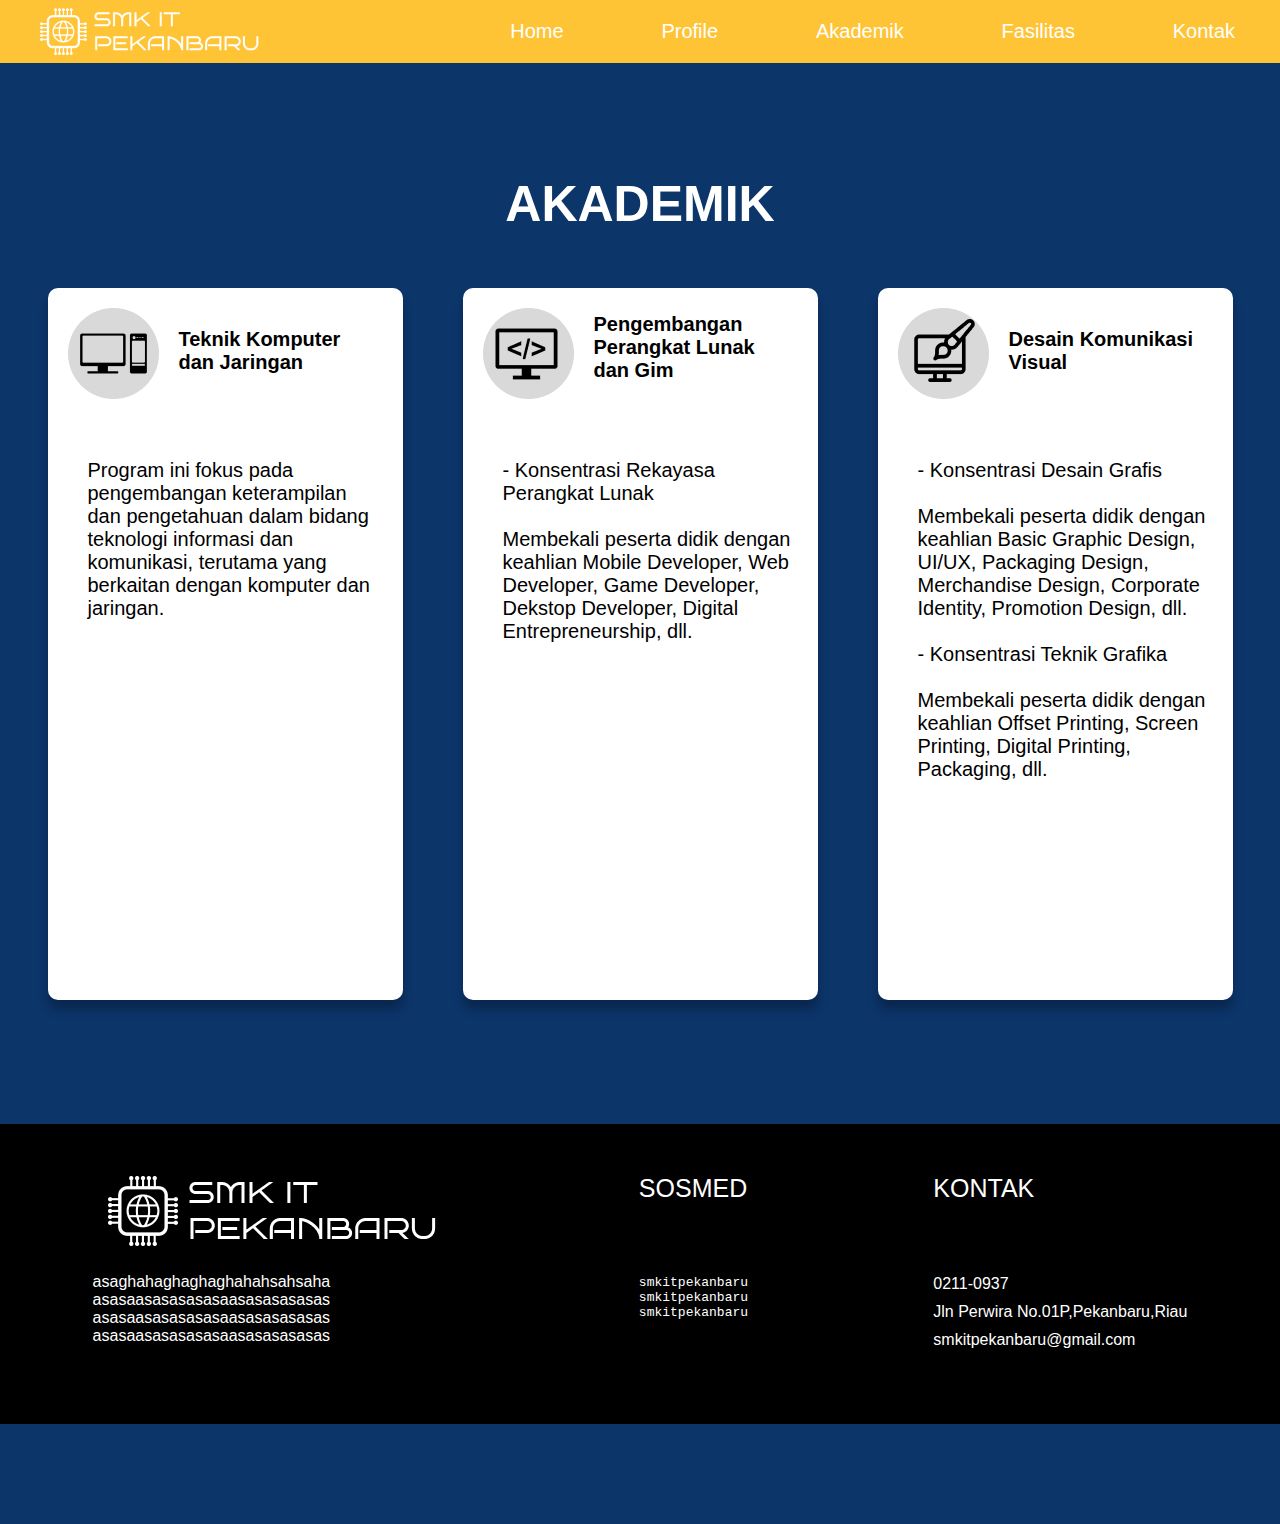
==== Akademik.html @ c4309b95 "Add files via upload" ====
<!DOCTYPE html>
<html lang="en">
<head>
    <meta charset="UTF-8">
    <meta name="viewport" content="width=device-width, initial-scale=1.0">
    <title>Document</title>
    <link rel="stylesheet" href="/asset/css/menu.css">
    <link rel="stylesheet" href="/asset/css/menu2.css">
    <link rel="stylesheet" href="/asset/css/Akademik.css">
</head>
<body>
    <header>
        
        <ul>
            <img class="logo" src="/asset/img/logo1.png" alt="logo">
        <div>

                <li><a class="menu-v" href="index.html">Home</a></li>
                <li><a class="menu" href="#">Profile</a></li>
                <li>
                    <a class="menu"href="Akademik.html">Akademik </a>
                    <ul class="dropdown">
                        <li><a href="#">PPLG</a></li>
                        <li><a href="#">TKJ</a></li>
                        <li><a href="#">DKV</a></li>
                    </ul>                    
                </li>
                <li><a class="menu" href="#">Fasilitas</a></li>
                <li><a class="menu" href="#">Kontak</a></li>    
            </div>
        </ul>
    </header>
    
    <main>    
    <div class="akademik"> <!-- bagian 2 -->
        <h2>AKADEMIK</h2>
            <div class="jurusan">
                <div class="Jurusan-Container">
                    <div class="jrs">
                        <img src="asset/img/Group 12.png" alt="logo">
                        <p>Teknik Komputer dan Jaringan</p>
                    </div>
                    <p class="Text">Program ini fokus pada pengembangan keterampilan dan pengetahuan dalam bidang teknologi informasi dan komunikasi, terutama yang berkaitan dengan komputer dan jaringan.</p>
                </div>
                <div class="Jurusan-Container-v">
                    <div class="jrs-v">
                        <img src="asset/img/Group 13.png" alt="logo">
                        <p>Pengembangan Perangkat Lunak dan Gim</p>
                    </div>
                    <p class="Text">- Konsentrasi Rekayasa Perangkat Lunak<br><br>Membekali peserta didik dengan keahlian Mobile Developer, Web Developer, Game Developer, Dekstop Developer, Digital Entrepreneurship, dll.</p>
                </div>
                <div class="Jurusan-Container">
                    <div class="jrs">
                    <img src="asset/img/Group 14.png" alt="logo">
                    <p>Desain Komunikasi Visual</p>
                    </div>
                    <p class="Text">- Konsentrasi Desain Grafis<br><br>Membekali peserta didik dengan keahlian Basic Graphic Design, UI/UX, Packaging Design, Merchandise Design, Corporate Identity, Promotion Design, dll.
                    <br><br>- Konsentrasi Teknik Grafika <br><br>
                    Membekali peserta didik dengan keahlian Offset Printing, Screen Printing, Digital Printing, Packaging, dll.
                    </p>
                </div>
            </div>    
        </div>        
    </main>
    
    <footer>
        <div class="t-sekolah">
            <img src="asset/img/logo1.png" alt="logo">
            <p>asaghahaghaghaghahahsahsaha
                <br>asasaasasasasasaasasasasasas
                <br>asasaasasasasasaasasasasasas
                <br>asasaasasasasasaasasasasasas</p>
        </div>
        <div class="sosmed">
            <p class="jd">SOSMED</p>
            <div >
                <p>smkitpekanbaru</p>
                <p>smkitpekanbaru</p>
                <p>smkitpekanbaru</p>
            </div>
        </div>
        <div class="kontak-1">
            <p class="jd">KONTAK</p>
            <div class="spas">
                <p>0211-0937</p>
                <p>Jln Perwira No.01P,Pekanbaru,Riau</p>
                <p>smkitpekanbaru@gmail.com</p>
            </div>
        </div>
    </footer>

</body>
</html>
---- asset/css/menu.css ----
@import url('https://fonts.cdnfonts.com/css/holtwood-one-sc');
@import url('https://fonts.cdnfonts.com/css/bruno-ace-sc');

*{
    margin: 0;
    padding: 0;
    font-family: monospace;
}

body{
    background-color: rgb(12, 53, 106);
}

ul {
    display: flex;
    justify-content: space-between;
    list-style: none;
    background: #FFC436;
    align-items: center;

}

ul li {
    display: inline-block;
    position: relative;
}

ul li a {
    display: block;
    padding: 20px 25px;
    color: #ffffff;
    text-decoration: none;
    text-align: center;
    font-size: 20px;
}

ul li ul.dropdown li {
    display: block;
}
ul li ul.dropdown {
    width: 100%;
    background: #FFC436;
    position: absolute;
    z-index: 999;
    display: none;
}

ul li a:hover {
    background: #ffffff ;
    color: black;
}

ul li:hover ul.dropdown {
    display: block;

}

header{
    background-color: rgb(255, 196, 54);
    margin: 0;
    /* display: flex; */
    /* align-items: center; */
    /* justify-content: space-between; */
    /* padding: 5px; */
    /* height: 100px; */
    width: 100%;
    position: fixed;
}

.logo{
    height: 50px;
    padding-left: 30px;
}
.menu{
    text-decoration: none;
    margin: 0 20px;
    color: white;
    font-size: 20px;
    font-family: 'Holtwood One SC', sans-serif;
}

.menu-v{
    text-decoration: none;
    margin: 0 20px;
    font-size: 20px;
    font-family: 'Holtwood One SC', sans-serif;
}

.bagian1{
    background-image: url(/asset/img/backgrond.png);
    background-position: center;
    background-repeat: no-repeat;
    background-size: cover;
    padding-top: 100px;
    width: auto;
    height: 800px;
    color: #ffffff;
    display: flex;
    flex-direction: column;
    align-items: center;
    justify-content: center;
}

.t-1{
    font-family: 'Bruno Ace SC', sans-serif;
    font-size: 50px;
}

.t-2{
    font-family: 'Bruno Ace SC', sans-serif;
    font-size: 100px;
}

.bagian1 img{
    margin-top: 20px;
}
---- asset/css/menu2.css ----
@import url('https://fonts.cdnfonts.com/css/krona-one');
@import url('https://fonts.cdnfonts.com/css/inter');

footer{
    display: flex;
    height: 300px;
    background-color: black;
    color: white;
    justify-content: space-around;
    margin-top: 100px;
    margin-bottom: 100px;
}
.t-sekolah{
    margin-top: 50px ;
}

.t-sekolah p{
    margin-top: 20px;
    font-family: 'Inter', sans-serif;
}

.sosmed{
    display: flex;
    flex-direction: column;
    gap: 72px;
    margin-top: 50px ;
}

.jd{
    font-family: 'Krona One', sans-serif;
    font-size: 25px;
}

.kontak-1{
    display: flex;
    flex-direction: column;
    gap: 72px;
    margin-top: 50px ;
}

.spas{
    display: flex;
    flex-direction: column;
}

.spas p{
    margin-bottom: 10px;
    font-family: 'Inter', sans-serif;
}
---- asset/css/Akademik.css ----
@import url('https://fonts.cdnfonts.com/css/istok-web');
@import url('https://fonts.cdnfonts.com/css/inter');

.akademik{
    width: 100%;
    height:  1024px;
    background: #0C356A;
    justify-content: center;
    flex-direction: column;
    display: flex;
    align-items: center;
}
.jurusan {
    display: flex;
    flex-direction: row;
}

h2 {
    width: 281px;
    height: 53px;
    color: #FFF;
    text-align: center;
    font-family: 'Istok Web', sans-serif;
    font-size: 50px;
    font-style: normal;
    font-weight: 700;
    line-height: normal;
    margin-bottom: 30px;
    margin-top: 180px;
}

.Jurusan-Container {
    width: 355px;
    height: 712px;
    border-radius: 10px;
    background: #FFF;
    box-shadow: 0px 10px 10px 0px rgba(0, 0, 0, 0.25);
    margin: 30px;
}

.Jurusan-Container img{
    background-position: center;
    background-repeat: no-repeat;
    background-size: cover;
}

.jrs{
    display: flex;
    flex-direction: row;
    margin: 20px;
}

.jrs p  {
    width: 190px;
    height: 60px;
    color: #000;
    font-family: 'Istok Web', sans-serif;
    font-size: 20px;
    font-style: normal;
    font-weight: 700;
    line-height: normal;
    margin-left: 20px;
    margin-top: 20px;
}

.Jurusan-Container-v {
    width: 355px;
    height: 712px;
    border-radius: 10px;
    background: #FFF;
    box-shadow: 0px 10px 10px 0px rgba(0, 0, 0, 0.25);
    margin: 30px;
}

.Jurusan-Container-v img{
    background-position: center;
    background-repeat: no-repeat;
    background-size: cover;
}

.jrs-v{
    display: flex;
    flex-direction: row;
    margin: 20px;
}

.jrs-v p  {
    width: 190px;
    height: 60px;
    color: #000;
    font-family: 'Istok Web', sans-serif;
    font-size: 20px;
    font-style: normal;
    font-weight: 700;
    line-height: normal;
    margin-left: 20px;
    margin-top: 5px;
}


.Text{
    width: 292px;
    height: 220px;
    color: #000;
    font-family: 'Inter', sans-serif;
    font-size: 20px;
    font-style: normal;
    font-weight: 400;
    line-height: normal;
    margin-top: 60px;
    margin-left: 40px;
}

.selengkapnya{
    display: flex;
    flex-direction: row;
    justify-content: center;
    background: #FFF;
    border-radius: 10px;
    box-shadow: 0px 10px 10px 0px rgba(0, 0, 0, 0.25);
    height: 100px;
    width: 500px;
    margin-top: 40px;
}

.selengkapnya img{
    height: 45px;
    width: 35px;
    margin-top: 26px;
}

.selengkapnya a{
    margin-left: 20px;
    margin-top: 15px;
    margin-bottom: 30px;
    width: 281px;
    height: 53px;
    color: #000;
    text-align: center;
    font-family: 'Istok Web', sans-serif;
    font-size: 50px;
    font-style: normal;
    font-weight: 700;
    line-height: normal;
    text-decoration: none;
}
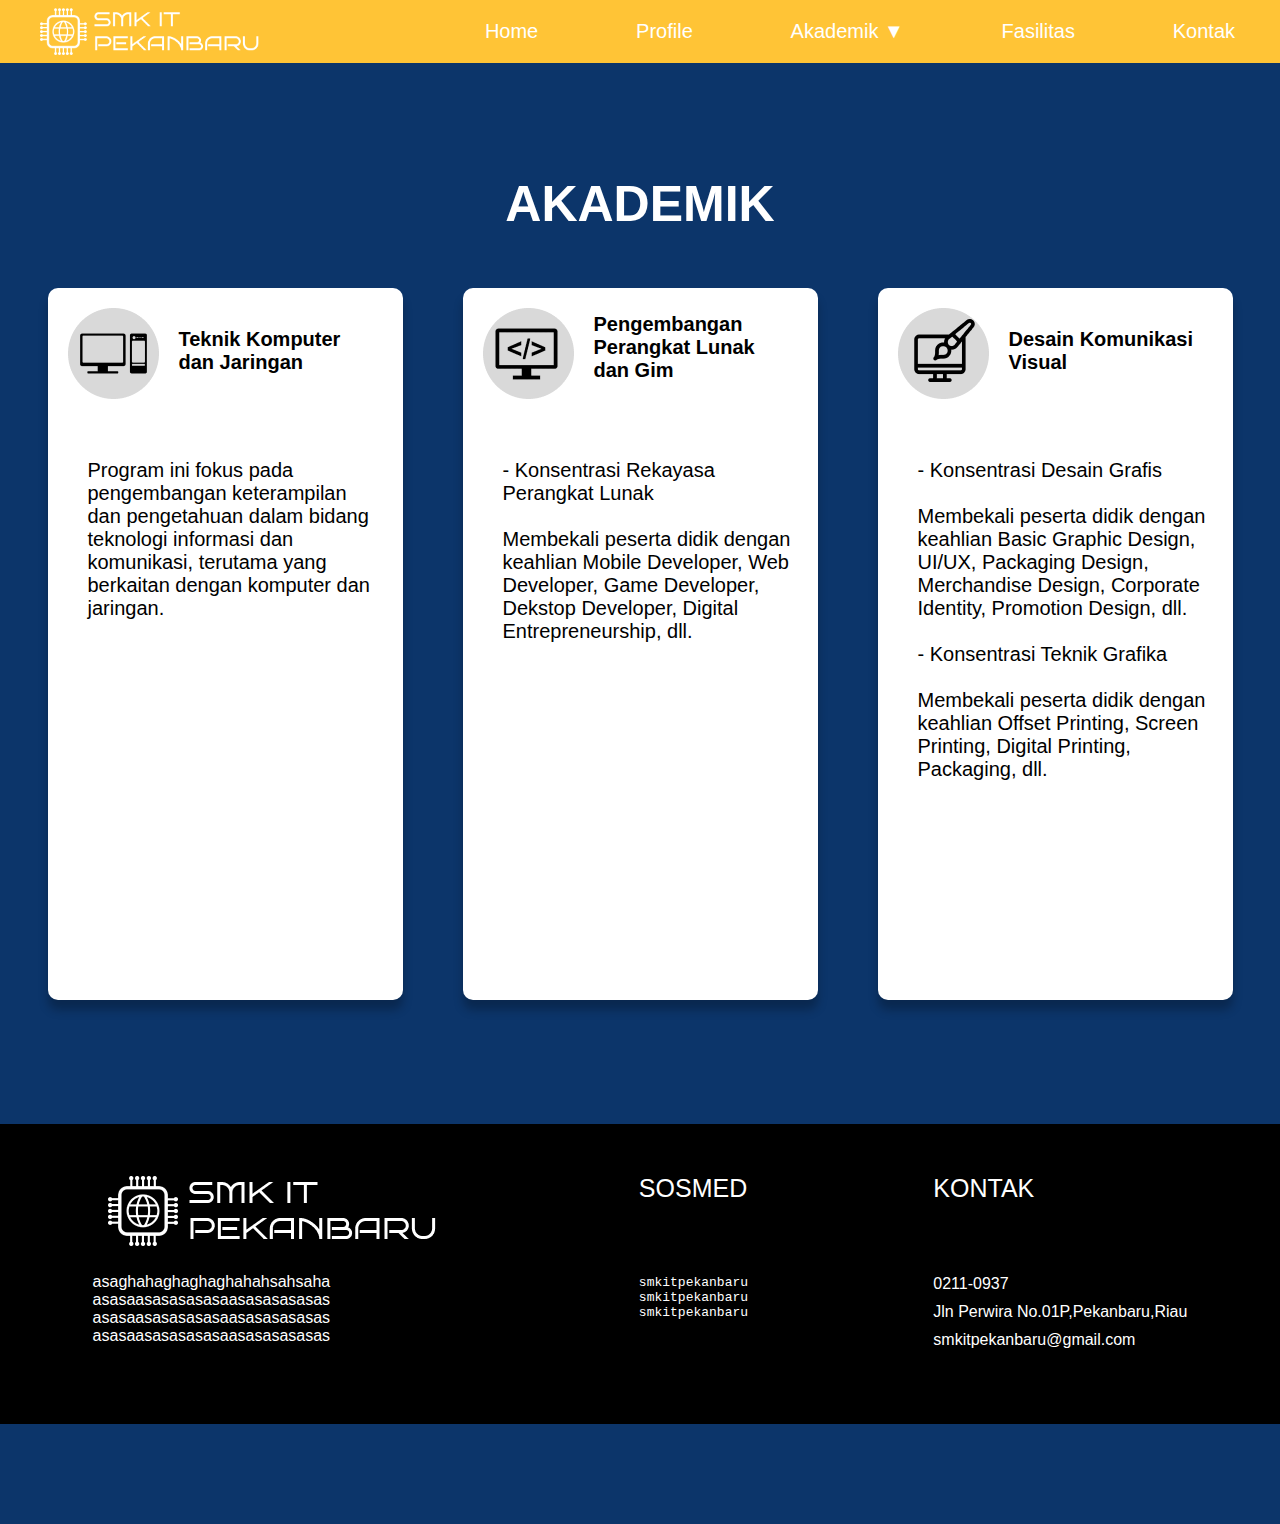
==== commit 67b3a03a: "Add files via upload" ====
--- a/Akademik.html
+++ b/Akademik.html
@@ -18,7 +18,7 @@
                 <li><a class="menu-v" href="index.html">Home</a></li>
                 <li><a class="menu" href="#">Profile</a></li>
                 <li>
-                    <a class="menu"href="Akademik.html">Akademik </a>
+                    <a class="menu"href="Akademik.html">Akademik ▼</a>
                     <ul class="dropdown">
                         <li><a href="#">PPLG</a></li>
                         <li><a href="#">TKJ</a></li>
--- a/asset/css/menu.css
+++ b/asset/css/menu.css
@@ -46,7 +46,7 @@
 }
 
 ul li a:hover {
-    background: #ffffff ;
+    
     color: black;
 }
 
@@ -70,6 +70,9 @@
 .logo{
     height: 50px;
     padding-left: 30px;
+}
+.menu-font {
+    font-family: 'Holtwood One SC', sans-serif;
 }
 .menu{
     text-decoration: none;
